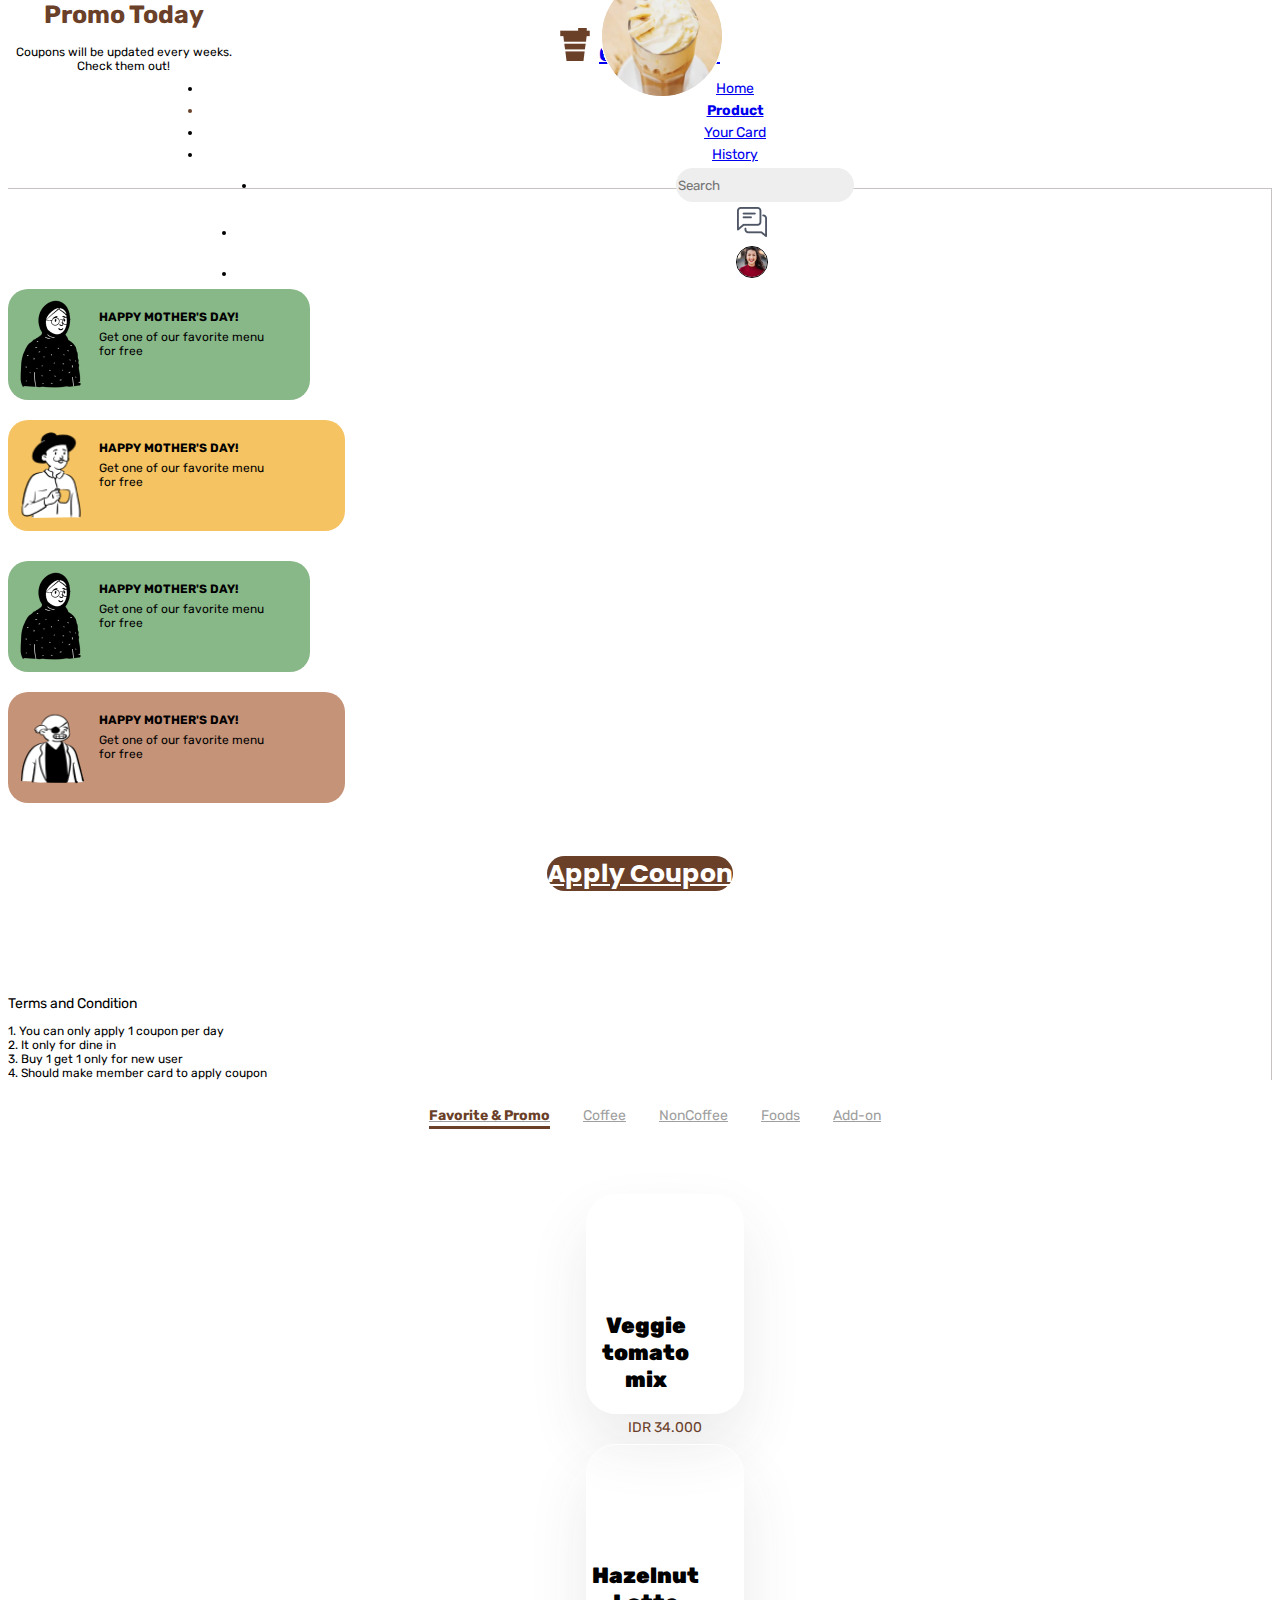
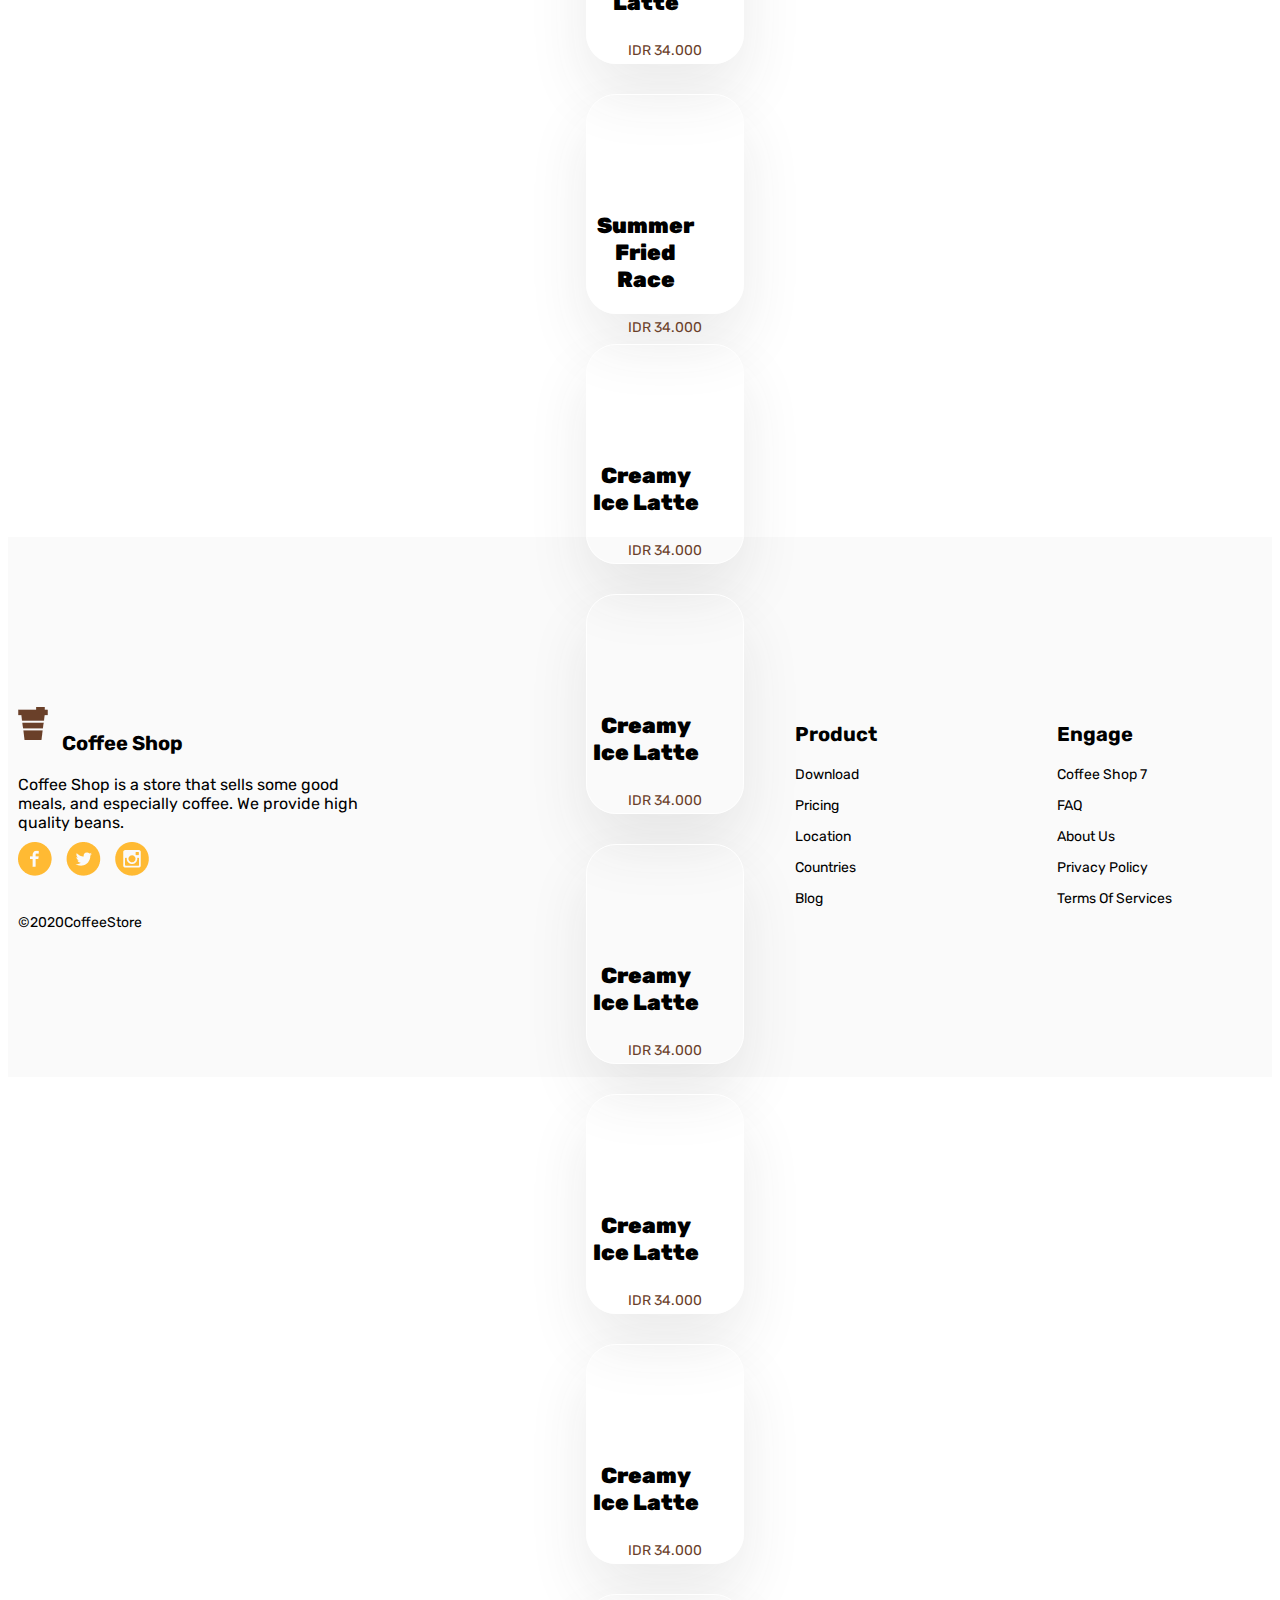
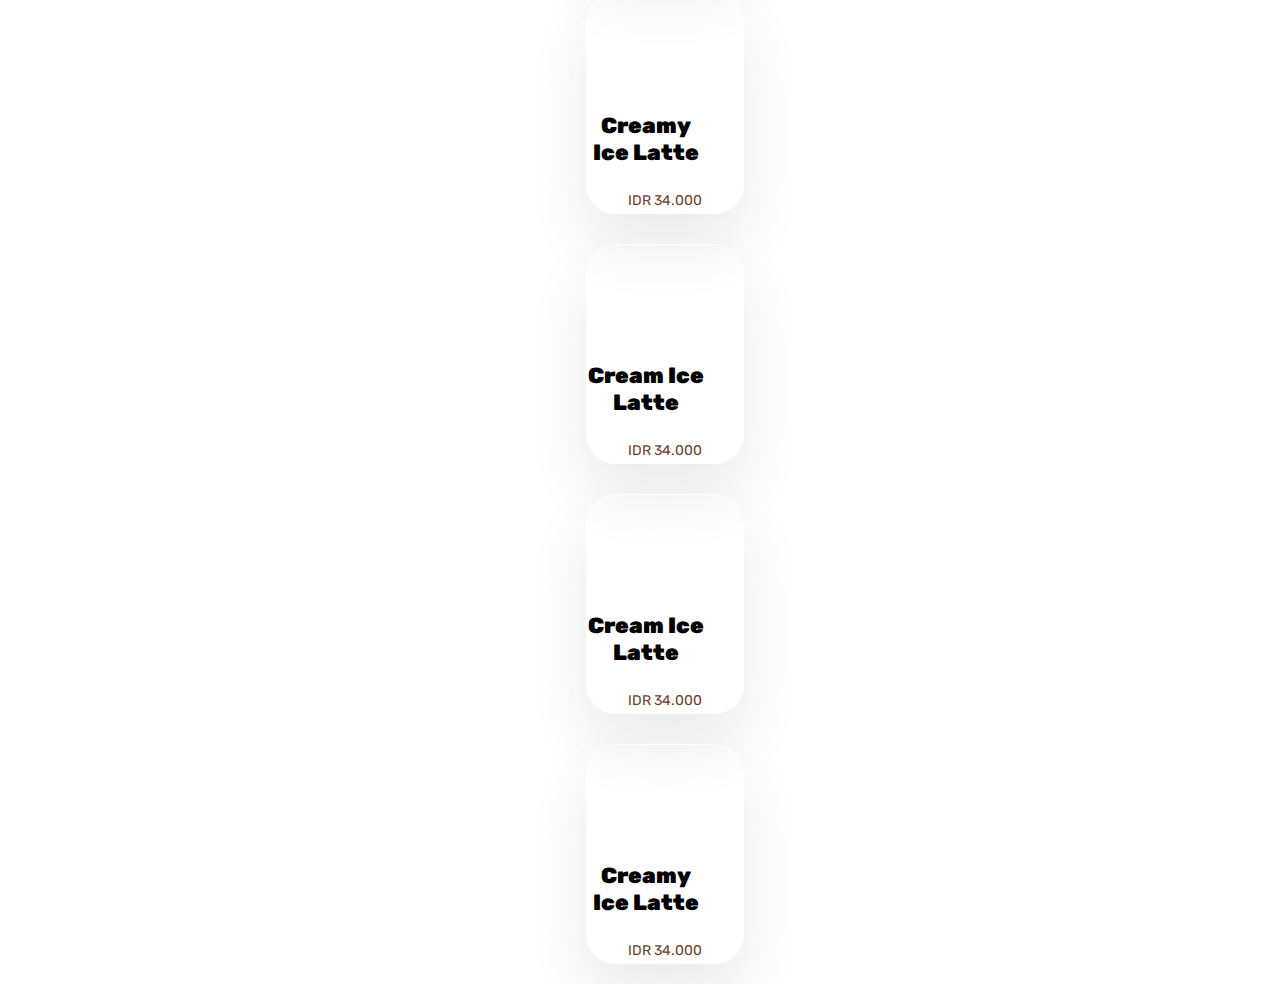
==== index.html @ ded61753 "update" ====
<!doctype html>
<html lang="en">
  <head>
    <meta charset="utf-8">
    <meta name="viewport" content="width=device-width, initial-scale=1, shrink-to-fit=no">
    <link rel="stylesheet" href="./asset/style.css" />
    <link rel="stylesheet" href="https://cdn.jsdelivr.net/npm/bootstrap@4.5.3/dist/css/bootstrap.min.css" integrity="sha384-TX8t27EcRE3e/ihU7zmQxVncDAy5uIKz4rEkgIXeMed4M0jlfIDPvg6uqKI2xXr2" crossorigin="anonymous">

    <title>Product</title>
  </head>
  <body>
    <div class="navbar-container">
        <header>
            <div class="container">
                <!-- nav  -->
                <nav class="navbar navbar-expand-lg navbar-light center">
                    <img class='logo' src="./asset/img/coffee 1.png" >
                    <a class="navbar-brand" href="#">
                        Coffee Shop</a>
                    <div class=" navbar-collapse nav-pro" id="navbarNav">
                        <ul class="navbar-nav mr-auto">
                            <li class="nav-item">
                              <a class="nav-link" href="#"
                                >Home</a
                              >
                            </li>
                            <li class="nav-item active">
                              <a class="nav-link" href="product.html">Product</a>
                            </li>
                            <li class="nav-item ">
                              <a class="nav-link" href="#">Your Card</a>
                            </li>
                            <li class="nav-item ">
                              <a class="nav-link" href="#">History</a>
                            </li>
                            <li class="search-pro">
                                <input class="form-control product-search" type="search" placeholder="Search" aria-label="Search">
                            </li>
                            <li class="nav-item chat-item text-icon">
                                <img class="chat" src="./asset/img/chat.png">
                            </li>
                            <li class="nav-item chat-item avatar-item">
                                <img class="avatar" src="./asset/img/ava1.png">
                            </li>
                        </ul>
                    </div>
                </nav>
            </div>
        </div>
        </header>
        <main>
            <div class="content">
                <div class="container product-coffee">
                    <div class="row">
                      <div class="promo-product col-sm-4">
                        <div class="promo-today col-sm-12">
                            <span class="promo-title">Promo Today</span>
                            <p class="promo-desc">Coupons will be updated every weeks. Check them out!</p>
                        </div>
                        <div class="promo-group">
                            <div class="promo-card col-sm-12">
                                <img class="photo-promo " src="./asset/img/Mother.png">
                                <span class="promo-code ">happy mother's day!</span>
                                <p class="promo-inf"> Get one of our favorite menu for free </p>

                            </div>
                            <div class="promo-card2 col-sm-12">
                                <img class="photo-promo " src="./asset/img/Promo2.png">
                                <span class="promo-code ">happy mother's day!</span>
                                <p class="promo-inf"> Get one of our favorite menu for free </p>
                            </div>
                            <div class="promo-card col-sm-12">
                                <img class="photo-promo " src="./asset/img/Mother.png">
                                <span class="promo-code">happy mother's day!</span>
                                <p class="promo-inf"> Get one of our favorite menu for free </p>
                            </div>
                            <div class="promo-card3 col-sm-12">
                                <img class="photo-promo " src="./asset/img/Promo3.png">
                                <span class="promo-code ">happy mother's day!</span>
                                <p class="promo-inf"> Get one of our favorite menu for free </p>
                            </div>
                        </div>
                        <div class="button-promo">
                            <a class="btn btn-block mt-3 py-2" href="#" role="button" style="background-color: #6a4029; color: #ffffff; font-family: Poppins; font-size: 25px; font-weight: 700; border-radius: 20px;">
                                Apply Coupon
                            </a>
                        </div>
                        <div class="terms-condition col-sm-12">
                            <span class="terms">Terms and Condition </span>
                            <p class='condition'>
                                1. You can only apply 1 coupon per day <br>
                                2. It only for dine in <br>
                                3. Buy 1 get 1 only for new user <br>
                                4. Should make member card to apply coupon</p>
                        </div>
                      </div>
                      <div class="all-product col-sm-8">
                        <div class="filter-menu col-sm-12">
                            <a href="#"><span class="filter-item col-sm-2 current-menu">Favorite & Promo</span></a>
                            <a href="#"><span class="filter-item col-sm-2">Coffee</span></a>
                            <a href="#"><span class="filter-item col-sm-2">NonCoffee</span></a>
                            <a href="#"><span class="filter-item col-sm-2">Foods</span></a>
                            <a href="#"><span class="filter-item col-sm-2">Add-on</span></a>
                        </div>
                        <div class="all-item col-sm-12">
                            <div class="row">
                            <div class="card card-item col-sm-2">
                                <div class="photo-container">
                                    <p class="badge badge-pill badge-light" style="font-size: medium;">10%</p>
                                    <img class="item-photo" src="./asset/img/veggie.png">
                                </div>
                                <div class="card-body">
                                  <h5 class="card-title item-title">Veggie tomato mix</h5>
                                  <p class="card-text price-item">IDR 34.000</p>
                                </div>
                            </div>
                            <div class="card card-item col-sm-2">
                                <div class="photo-container">
                                    <p class="badge badge-pill badge-light" style="font-size: medium;">20%</p>
                                    <img class="item-photo" src="./asset/img/creamy.png">
                                </div>
                                <div class="card-body">
                                    <h5 class="card-title item-title">Hazelnut Latte</h5>
                                  <p class="card-text price-item">IDR 34.000</p>
                                </div>
                            </div>
                            <div class="card card-item col-sm-2">
                                <div class="photo-container">
                                    <p class="badge badge-pill badge-light" style="font-size: medium;">30%</p>
                                    <img class="item-photo" src="./asset/img/nasgor.png">
                                </div>
                                <div class="card-body">
                                  <h5 class="card-title item-title">Summer Fried Race</h5>
                                  <p class="card-text price-item">IDR 34.000</p>
                                </div>
                            </div>
                            <div class="card card-item col-sm-2">
                                <div class="photo-container">
                                    <img class="item-photo" src="./asset/img/creamy.png">
                                </div>
                                <div class="card-body">
                                  <h5 class="card-title item-title">Creamy Ice Latte</h5>
                                  <p class="card-text price-item">IDR 34.000</p>
                                </div>
                            </div>
                            <div class="card card-item col-sm-2">
                                <div class="photo-container">
                                    <img class="item-photo" src="./asset/img/creamy.png">
                                </div>
                                <div class="card-body">
                                    <h5 class="card-title item-title">Creamy Ice Latte</h5>
                                    <p class="card-text price-item">IDR 34.000</p>
                                </div>
                            </div>
                            <div class="card card-item col-sm-2">
                                <div class="photo-container">
                                    <img class="item-photo" src="./asset/img/creamy.png">
                                </div>
                                <div class="card-body">
                                    <h5 class="card-title item-title">Creamy Ice Latte</h5>
                                    <p class="card-text price-item">IDR 34.000</p>
                                </div>
                            </div>
                            <div class="card card-item col-sm-2">
                                <div class="photo-container">
                                    <img class="item-photo" src="./asset/img/creamy.png">
                                </div>
                                <div class="card-body">
                                    <h5 class="card-title item-title">Creamy Ice Latte</h5>
                                    <p class="card-text price-item">IDR 34.000</p>
                                </div>
                            </div>
                            <div class="card card-item col-sm-2">
                                <div class="photo-container">
                                    <img class="item-photo" src="./asset/img/creamy.png">
                                </div>
                                <div class="card-body">
                                    <h5 class="card-title item-title">Creamy Ice Latte</h5>
                                    <p class="card-text price-item">IDR 34.000</p>
                                </div>
                            </div>
                            <div class="card card-item col-sm-2">
                                <div class="photo-container">
                                    <img class="item-photo" src="./asset/img/creamy.png">
                                </div>
                                <div class="card-body">
                                    <h5 class="card-title item-title">Creamy Ice Latte</h5>
                                    <p class="card-text price-item">IDR 34.000</p>
                                </div>
                            </div>
                            <div class="card card-item col-sm-2">
                                <div class="photo-container">
                                    <img class="item-photo" src="./asset/img/creamy.png">
                                </div>
                                <div class="card-body">
                                    <h5 class="card-title item-title">Cream Ice Latte</h5>
                                    <p class="card-text price-item">IDR 34.000</p>
                                </div>
                            </div>
                            <div class="card card-item col-sm-2">
                                <div class="photo-container">
                                    <img class="item-photo" src="./asset/img/creamy.png">
                                </div>
                                <div class="card-body">
                                    <h5 class="card-title item-title">Cream Ice Latte</h5>
                                    <p class="card-text price-item">IDR 34.000</p>
                                </div>
                            </div>
                            <div class="card card-item col-sm-2">
                                <div class="photo-container">
                                    <img class="item-photo" src="./asset/img/creamy.png">
                                </div>
                                <div class="card-body">
                                    <h5 class="card-title item-title">Creamy Ice Latte</h5>
                                    <p class="card-text price-item">IDR 34.000</p>
                                </div>
                            </div>
                        </div>
                        </div>
                    </div>
                    </div>
                </div>
            </div>
        </main>
        <footer>
            <div class="container d-flex align-items-center">
              <div class="footer-main ">
                <p class='profile'><img class="profile-logo" src="./asset/img/coffee 1.png"> 
                 Coffee Shop</p>
                <p class='profile-desc'>Coffee Shop is a store that sells some good
                  meals, and especially coffee. We provide high
                  quality beans.
                </p>
                <div class="image-footer">
                  <img class="img-footer" src="./asset/img/sosmed1.png" />
                  <img class="img-footer" src="./asset/img/sosmed2.png" />
                  <img class="img-footer" src="./asset/img/sosmed3.png" />
                  <p class="copyright-cs" >&copy2020CoffeeStore</p>
                </div>
              </div>
              <div class="footer-product ">
              <p class="product">Product</p>
              <p class='product-desc'>Download</p>
              <p class='product-desc'>Pricing</p>
              <p class='product-desc'>Location</p>
              <p class='product-desc'>Countries</p>
              <p class='product-desc'>Blog</p>
            </div>
            <div class="footer-engage ">
              <p class="engage">Engage</p>
              <p class="engage-desc">Coffee Shop 7</p>
              <p class="engage-desc">FAQ</p>
              <p class="engage-desc">About Us</p>
              <p class="engage-desc">Privacy Policy</p>
              <p class="engage-desc">Terms Of Services</p>
            </div>
          </div>
          </footer>


    <!-- jQuery and Bootstrap Bundle (includes Popper) -->
    <script src="https://code.jquery.com/jquery-3.5.1.slim.min.js" integrity="sha384-DfXdz2htPH0lsSSs5nCTpuj/zy4C+OGpamoFVy38MVBnE+IbbVYUew+OrCXaRkfj" crossorigin="anonymous"></script>
    <script src="https://cdn.jsdelivr.net/npm/bootstrap@4.5.3/dist/js/bootstrap.bundle.min.js" integrity="sha384-ho+j7jyWK8fNQe+A12Hb8AhRq26LrZ/JpcUGGOn+Y7RsweNrtN/tE3MoK7ZeZDyx" crossorigin="anonymous"></script>

   
  </body>
</html>
---- asset/style.css ----
@import url("https://fonts.googleapis.com/css2?family=Poppins:wght@300;700&display=swap");


@import url("https://fonts.googleapis.com/css2?family=Rubik:wght@400;500;700;900&display=swap");
* {
  font-family: rubik;
  align-items: center;
}

@media (max-width: 576px) {
  header {
    background-color: #efeeee;
  }
  header .container .navbar .product-search {
    width: 178px;
    height: 40px;
    border: 1px;
    border-radius: 20px;
    left: 0px;
    align-items: left;
    text-align: center;
  }

  .nav-pro {
    margin-top: 10px;
  }

  .text-icon {
    width: 40px;
    height: 40px;
    position: absolute;
    top: 15px;
  }

  main {
    margin-top: 40px;
  }


  .promo-today {
    text-align: center;
  }

  .promo-title {
    /* margin-top: 20px; */
    font-size: 24px;
  }

  .promo-desc {
    margin: 0 auto;
    width: 200px;
    font-weight: 300;
    font-size: 12px;
    color: rgb(112, 112, 112);
  }

  .navbar-brand {
    color: transparent !important;
  }

  header .container .navbar .avatar-item {
    position: absolute;
    top: 10px;
    right: 0px;
  }
  .avatar-item {
    width: 40px;
    height: 40px;
    border: 1px solid transparent;
    border-radius: 40px;
  }

  main .content .product-coffee .row .promo-product .photo-promo {
    position: absolute;
    width: 85px;
    height: 94px;
    margin-top: 7px;
    margin-bottom: auto;
  }

  .promo-card {
    background-color: #88b788;
    border: 1px solid transparent;
    border-radius: 20px;
    width: 335px;
    height: 109px;
    text-align: left;
    margin-top: 20px;
  }
  .promo-card2 {
    background-color: #f5c361;
    border: 1px solid transparent;
    border-radius: 20px;
    width: 335px;
    height: 109px;
    text-align: left;
    margin-top: 20px;
  }
  .promo-card3 {
    background-color: #c59378;
    border: 1px solid transparent;
    border-radius: 20px;
    width: 335px;
    height: 109px;
    text-align: left;
    margin-top: 20px;
  }
  .promo-code {
    position: absolute;
    width: 183px;
    font-size: 12px;
    font-weight: 700;
    margin-top: 20px;
    margin-left: 67px;
    text-transform: uppercase;
  }

  .promo-inf {
    text-align: left;
    position: absolute;
    width: 183px;
    font-size: 12px;
    font-weight: 400;
    margin-top: 40px;
    margin-left: 90px;
  }
  .button-promo {
    margin-top: 52px;
  }

  .promo-button {
    color: white !important;
    font-family: Rubik;
    font-size: 24px;
    font-weight: 700;
    width: 334px;
    height: 64px;
    background-color: #6a4029 !important;
    border: 1px solid #6a4029 !important;
    border-radius: 20px !important;
  }
  .terms-condition {
    margin-top: 30px;
    text-align: left !important;
  }

  .terms {
    font-family: 700;
    font-size: 12px;
  }

  .condition {
    text-align: left;
    font-family: 700;
    font-size: 10px;
    width: 300px;
  }

  main .content .product-coffee .row .all-product .filter-menu {
    margin-left: auto;
    margin-right: auto;
    width: 400px;
    font-size: 16px;
    padding-top: 5px;
    padding-bottom: 5px;
    text-align: left;
  }

  main .content .product-coffee .row .all-product .filter-item {
    box-sizing: border-box;
    margin-left: 20px;
    margin-top: 40px;
  }
  main .content .container .row .all-product a {
    /* box-sizing: border-box; */
    /* transition: 0.2ms; */
    color: #9f9f9f;
  }
  main .content .container .row .all-product a:hover {
    /* box-sizing: border-box; */
    /* transition: 0.2ms; */
    color: #9f9f9f;
    text-decoration: none;
  }

  .current-menu {
    font-weight: 700;
    /* text-decoration: underline; */
    border-bottom: 3px solid #6a4029;
    padding-bottom: 2px;
    color: #6a4029;
  }

  .card-item {
    border: 1px solid white !important;
    border-radius: 30px !important;
    width: 158;
    height: 218px;
    box-shadow: 0px 30px 60px rgba(57, 57, 57, 0.1);
    margin-top: 40px;
    margin-left: 40px;
  }

  .photo-container {
    background-color: white;
    width: 150px;
    height: 130px;
    top: -30px;
    position: absolute;
  }

  .item-photo {
    margin-top: 5px;
    margin-bottom: auto;
    width: 120;
    height: 119px;
    border: 1px solid white;
    border-radius: 70px;
  }

  .item-title {
    font-size: 22px;
    font-weight: 900;
    width: 300px;
    top: 120px;
    position: relative;
  }

  .price-item {
    position: relative;
    top: 110px;
    font-size: 14px;
    color: #6a4029;
  }
  /* .badge {
    position: absolute;
    right: -15px;
    top: 33px;
    font-size: 26px;
    font-weight: 700;
    font-size: 20 ; */
  /* } */
  footer {
    height: 500px;
    background-color: rgba(250, 250, 250, 0.946);
    padding-top: 40px;
    width: 400px;
    align-items: center;
  }


  footer .footer-main .profile {
    width: 300px;
    margin: 0 auto;
    font-weight: 700;
    font-size: 24px;
  }

  footer .footer-main .profile-desc {
    width: 300px;
    margin: 20px auto;
  }

  footer .container .footer-main .image-footer {
    text-align: center;
  }

  footer .container .footer-main .img-footer {
    margin-bottom: 20px;
    margin-left: 20px;
    left: -40px !important;
  }
  .copyright-cs {
    /* position: absolute; */
    font-size: 12px;
    margin-left: 20px;
  }

  .footer-product {
    text-align-last: center;
  }

  footer .footer-product .product {
    margin: 0px auto;
    left: 50%;
    font-size: 26px;
    font-family: rubik;
    font-weight: 700;
  }
  footer .footer-product .product-desc {
    font-weight: 400;
    align-items: center;
    font-size: 14px;
    margin-top: 20px;
  }

  .engage {
    font-size: 36px;
    font-weight: 700;
  }

  .engage-desc {
    font-size: 14px;
  }
}

/* dekstop */

@media (min-width: 576px) {
  /* page produk */


  .logo {
    margin-top: -10px;
    margin-right: 5px;
    width: 30px;
    height: 33px;
  }

  .navbar-container header {
    padding: 30px 0;
    background-color: white;
    width: 100%;
    height: 120px;
    text-align: center;
    font-family: rubik;
    font-weight: 400;
    justify-content: space-between !important;
    font-size: 16px;
  }

  .navbar-container header .nav-up {
    margin: 0 auto;
    /* width: 200px; */
    text-align: center;
    font-size: 14px;
    margin-left: 100px;
  }

  .active {
    color: #6a4029;
    font-weight: 700;
  }

  .navbar-container header .container .navbar-brand {
    font-weight: 700;
    font-size: 20px;
  }

  .nav-item {
    margin: 5px;
  }

  .login {
    padding: 0px 40px;
    color: Black;
    font-weight: 500;
  }

  .login:hover {
    color: black;
    text-decoration: none;
  }

  .button-container {
    margin-left: 60px;
  }

  .navbar-container header .sign-up {
    width: 150px;
    height: 40px;
    /* border: 0 solid; */
    border-radius: 50px !important;
    outline: none;
    background-color: #ffba33;
    text-align: center;
  }

  main .jumbotron {
    background-image: url(./img/jumbo.png);
    position: relative;
    height: 640px;
    background-size: 100% 100%;
  }

  main .jumbotron .contanier {
    margin-left: 200px;
  }

  main .jumbotron .container h1 {
    margin-top: 20px;
    margin-left: 20px;
    width: 570px !important;
    color: white;
    font-size: 50px;
    font-weight: 700;
  }

  main .jumbotron .container .jumbotron-teks {
    /* margin-top:70px; */
    margin-left: 20px;
    width: 555px;
    color: white;
    font-size: 20px;
    line-height: 30px;
    font-weight: 400;
  }

  main .jumbotron .container .get-started {
    padding: 17.5px 77px;
    margin: 29px 20px;
    font-size: 16px;
    width: 250px;
    height: 60px;
    border-radius: 10px;
    color: #6a4029;
    background-color: #ffba33;
  }

  main .jumbotron .container .container-search {
    position: absolute;
    top: 18px;
    right: 150px;
  }

  main .jumbotron .container .container-search .search-jumbotron {
    border-radius: 30px;
    padding-left: 49px;
    width: 314px;
    height: 60px;
    font-size: 17px;
  }

  main .information {
    background-color: white;
    position: relative;
    margin: 0px auto;
    top: -100px;
    height: 150px;
    border-radius: 20px;
    box-shadow: 0px 2px 6px black;
    text-align: center;
    align-items: center;
    line-height: 5px;
    padding: 60px 0px;
  }
  /* main .information .row.rec {
    margin-left: 100px;
  } */

  main .information .row .number {
    font-size: 24px;
    font-weight: 700;
    margin-left: 40px;
  }
  main .information .row .role {
    font-size: 16px;
    margin-top: 15px;
    margin-left: 40px;
  }
  main .information .row .role-customers {
    font-size: 16px;
    margin-top: 15px;
    margin-left: 60px;
  }

  main .information .row .color {
    position: absolute;
    margin: -5% 25%;
    background-color: #ffba33;
    border: 1px solid #ffba33;
    border-radius: 70px;
    width: 55px;
    height: 55px;
  }

  .image-inf {
    margin-top: 15px;
    margin-left: auto;
    margin-right: auto;
  }
  /*  */

  article {
    margin: 100px;
    display: flex;
    text-align: center;
  }

  article .container .img-article {
    width: 573px;
    height: 457px;
  }

  article .container .row .description {
    text-align: left;
    padding-left: 150px;
    /* margin: 0px 30px; */
  }
  article .container .desc-article {
    font-weight: 500;
    font-size: 35px;
  }
  article .container .desc-article1 {
    font-weight: 400;
    font-size: 16px;
  }
  article .container .desc-article2 {
    font-weight: 400;
    font-size: 12px;
  }

  article .con-favorite {
    margin: 140px auto;
  }

  article .con-favorite .row {
    align-items: center;
    text-align: center;
    margin: 0px auto;
  }
  article .con-favorite .title-favorite {
    margin: 10px auto;
    font-size: 35px;
    font-weight: 500;
  }
  article .con-favorite .desc-favorite {
    margin-bottom: 60px;
    font-size: 14px;
    font-weight: 400;
  }

  article .container .row .favorite {
    background-color: white;
    position: relative;
    border: 1px solid #dddddd;
    border-radius: 10px;
    width: 300px;
    height: 760px;
    margin: 20px 40px;
    text-align: center;
    /* display: block; */
  }

  article .container .row .favorite .image {
    margin-top: 53px;
    margin-bottom: 23px;
    margin-left: auto;
    margin-right: auto;
    border: 1px solid #dddddd;
    border-radius: 20px;
    width: 168px;
    height: 189px;
  }
  article .container .row .favorite .desc-coffee {
    font-size: 14px;
  }

  .all-desc {
    text-align: left;
    margin-right: auto;
    margin-left: auto;
    margin-left: 40px;
  }

  .another-cek {
    width: 10px;
    height: 9px;
    margin-right: 25px;
  }

  .title-coffee {
    font-weight: 500;
    font-size: 18px;
  }

  article .container .row .coffee {
    position: absolute;
    bottom: 50px;
    text-align: center;
  }

  article .container .row .all-desc .price {
    font-weight: 500;
    font-size: 25px;
    /* left: 30px; */
  }

  article .container .row .all-desc .buy-coffee {
    /* position: absolute; */
    width: 177px;
    height: 45px;
    border: 2px solid #ffba33;
    border-radius: 20px;
    /* bottom: 0px; */
  }

  .selected {
    background-color: #ffba33 !important;
  }

  article .container .row .favorite .img-favorite {
    margin: 20px 0px;
    border: 1px solid white;
    border-radius: 70px;
  }

  header .container .navbar .search-pro {
    margin-left: 59px;
  }

  header .container .nav-pro {
    margin-left: 150px;
    font-size: 14px;
  }

  main .content {
    border-top: 1px solid rgb(199, 195, 195);
  }

  header .container .navbar .product-search {
    background-color: #efeeee;
    width: 178px;
    height: 34px;
    border: 1px;
    border-radius: 20px;
    left: 0px;
    align-items: left;
  }

  .chat-item {
    margin-left: 39px;
  }

  .chat {
    width: 30px;
    height: 30px;
  }

  header .container .navbar .avatar {
    border: 1px solid;
    border-radius: 50px;
  }

  .current-menu {
    font-weight: 700;
    /* text-decoration: underline; */
    border-bottom: 3px solid #6a4029;
    padding-bottom: 2px;
    color: #6a4029;
  }

  .all-product {
    padding-top: 15px;
    height: 1000px;
  }

  main .content .container .row .all-product a:hover {
    font-weight: 700;
    color: #6a4029;
    padding-bottom: 2px;
    text-decoration: none;
  }
  main .content .container .row .all-product a {
    box-sizing: border-box;
    transition: 0.2ms;
    color: #9f9f9f;
  }

  main .content .product-coffee .row .all-product .filter-menu {
    font-size: 14px;
  }

  main .content .product-coffee .row .all-product .filter-item {
    box-sizing: border-box;
    margin-left: 30px;
  }

  .all-item {
    margin-top: 40px;
    margin-left: 50px;
    display: inline-block;
  }

  .card-item {
    border: 1px solid white !important;
    border-radius: 30px !important;
    width: 156px;
    height: 218px;
    box-shadow: 0px 30px 60px rgba(57, 57, 57, 0.1);
    margin: 30px 20px 20px;
  
  }

  .photo-container {
    /* background-color: white; */
    width: 150px;
    height: 130px;
    top: -30px;
    position: absolute;
  }

  .badge {
    margin-top: 20px ;
    margin-left: 80px;
    position: absolute;
  } 

  .item-photo {
    margin-top: 5px;
    margin-bottom: auto;
    width: 120;
    height: 120px;
    border: 1px solid white;
    border-radius: 70px;
    box-shadow: 0, 40px rgba(0, 0, 0, 0.07);
  }

  .item-title {
    font-size: 22px;
    font-weight: 900;
    width: 117px;
    top: 80px;
    position: relative;
  }

  .price-item {
    position: relative;
    top: 70px;
    font-size: 14px;
    color: #6a4029;
  }
  main .content .product-coffee {
    /* position: relative; */
    text-align: center;
    left: 0;
    top: 0;
    padding-bottom: 30px;
  }

  main .content .product-coffee .promo-product {
    border-right: 1px solid rgb(199, 195, 195) !important;
    padding-top: 30px;
    /* position: fixed; */
  }

  .promo-group {
    margin-top: 70px;
  }

  .promo-card {
    background-color: #88b788;
    border: 1px solid transparent;
    border-radius: 20px;
    width: 300px;
    height: 109px;
    text-align: left;
    margin-top: 30px;
  }
  .promo-card2 {
    background-color: #f5c361;
    border: 1px solid transparent;
    border-radius: 20px;
    width: 335px;
    height: 109px;
    text-align: left;
    margin-top: 20px;
  }
  .promo-card3 {
    background-color: #c59378;
    border: 1px solid transparent;
    border-radius: 20px;
    width: 335px;
    height: 109px;
    text-align: left;
    margin-top: 20px;
  }

  main .content .product-coffee .promo-title {
    color: #6a4029;
    font-size: 25px;
    font-weight: 700;
    width: 161px;
    margin: 0px auto;
  }

  .promo-desc {
    margin: 16px auto;
    width: 231px;
    font-weight: 400;
    font-size: 12px;
  }

  .promo-code {
    position: absolute;
    width: 183px;
    font-size: 12px;
    font-weight: 700;
    margin-top: 20px;
    margin-left: 90px;
    text-transform: uppercase;
  }

  .promo-inf {
    position: absolute;
    width: 183px;
    font-size: 12px;
    font-weight: 400;
    margin-top: 40px;
    margin-left: 90px;
  }

  .button-promo {
    margin-top: 52px;
  }

  .promo-button {
    color: white !important;
    font-family: Rubik;
    font-size: 24px;
    font-weight: 700;
    width: 334px;
    height: 64px;
    background-color: #6a4029 !important;
    border: 1px solid #6a4029 !important;
    border-radius: 20px !important;
  }

  main .content .product-coffee .row .promo-product .photo-promo {
    position: absolute;
    width: 85px;
    height: 94px;
    margin-top: 7px;
    margin-bottom: auto;
  }

  .promo-today {
    position: absolute;
    top: 0px;
  }

  .terms-condition {
    margin-top: 100px;
    text-align: left !important;
  }

  .terms {
    font-family: 700;
    font-size: 14px;
  }

  .condition {
    text-align: left;
    font-family: 700;
    font-size: 12px;
    width: 300px;
  }

  .discount {
    position: absolute;
    right: -7px;
    top: 33px;
    font-size: 20px;
    font-weight: 700;
    /* font-size: ; */
  }

  footer {
    height: 500px;
    background-color: rgba(250, 250, 250, 0.946);
    padding-top: 40px;
  }

  footer .container {
    margin-top: 100px;
    display: flex !important;
    text-align: left !important;
  }

  footer .footer-main {
    flex: 3;
    top: 100px;
    text-align: left !important;
  }

  footer .footer-main .profile {
    font-size: 20px;
    font-family: rubik;
    font-weight: 700;
  }

  footer .footer-main .profile-desc {
    width: 340px;
    margin: 10px;
    font-weight: 400;
  }

  footer .footer-main .profile-logo {
    width: 30px;
    height: 33px;
    margin: 10px;
  }

  footer .footer-product {
    flex: 1;
  }

  footer .container .footer-main .img-footer {
    margin-bottom: 20px;
    margin-left: 10px;
  }

  footer .container .footer-main .copyright-cs {
    /* margin-top: px; */
    margin-left: 10px;
    font-size: 14px;
    font-weight: 400;
  }

  footer .footer-product .product {
    font-size: 20px;
    font-family: rubik;
    font-weight: 700;
  }
  footer .footer-product .product-desc {
    font-weight: 400;
    align-items: center;
    font-size: 14px;
  }

  footer .footer-engage {
    margin-right: 100px;
  }

  footer .footer-engage .engage {
    font-size: 20px;
    font-family: rubik;
    font-weight: 700;
  }

  footer .footer-engage .engage-desc {
    font-size: 14px;
    font-weight: 400;
  }

  button.active {
    color: white !important;
    background-color: #6a4029 !important;
    font-weight: 700 !important;
    box-shadow: 0px 6px 20px 0px rgba(137, 85, 55, 0.4) !important;
  }

  ::after{
    background-color: #6a4029;
  } 
 
}
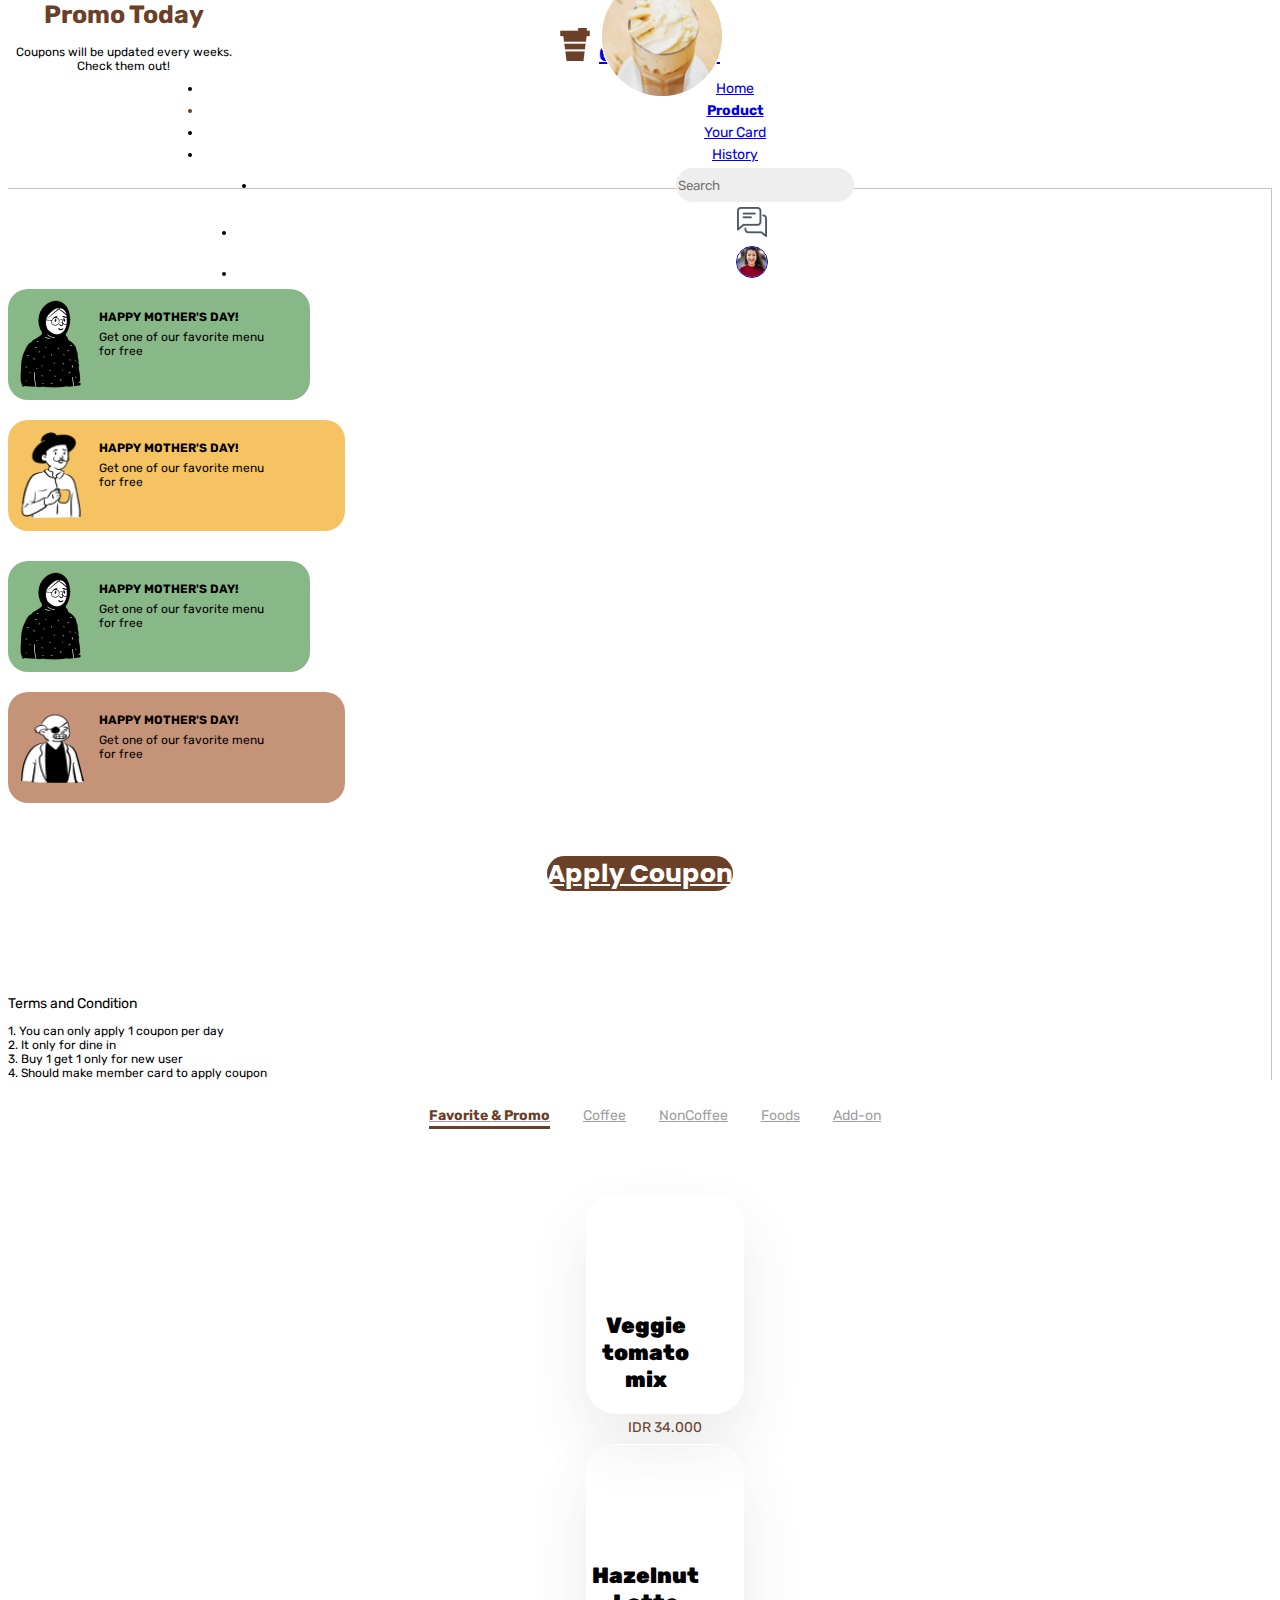
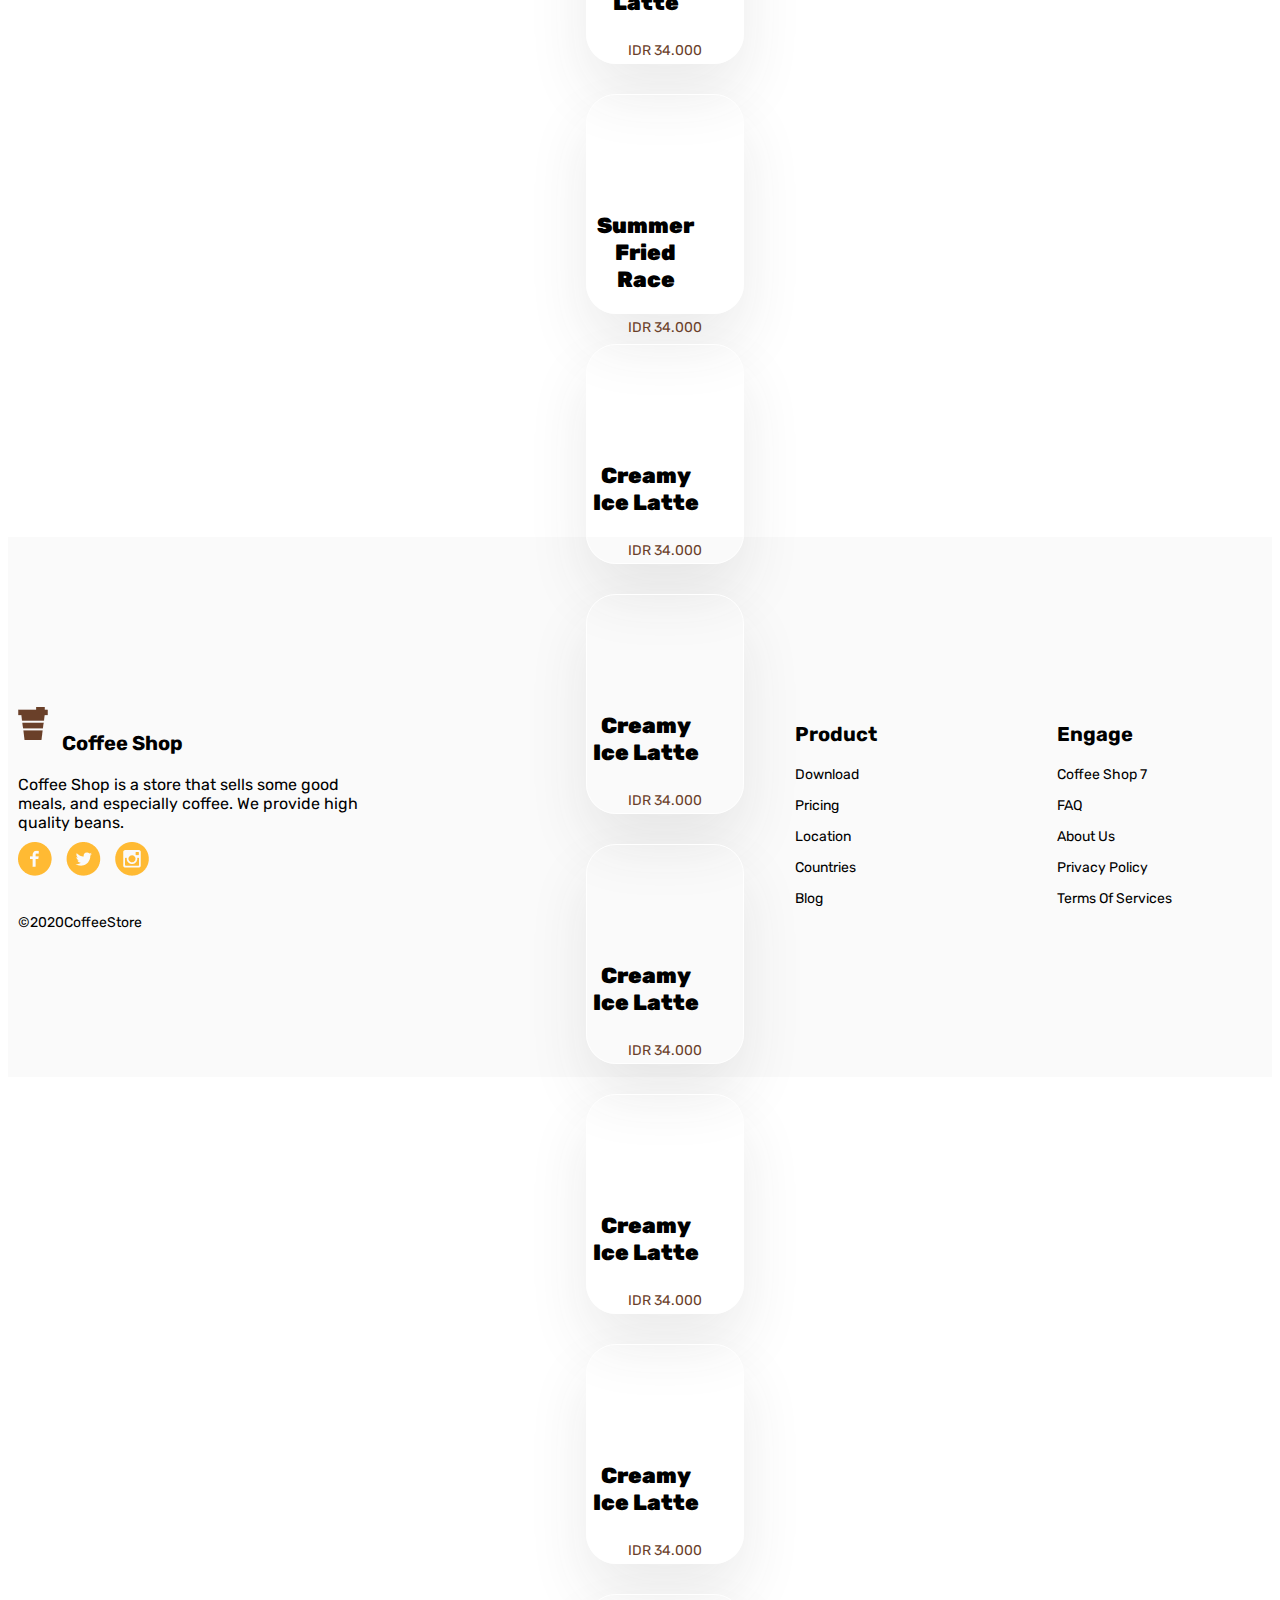
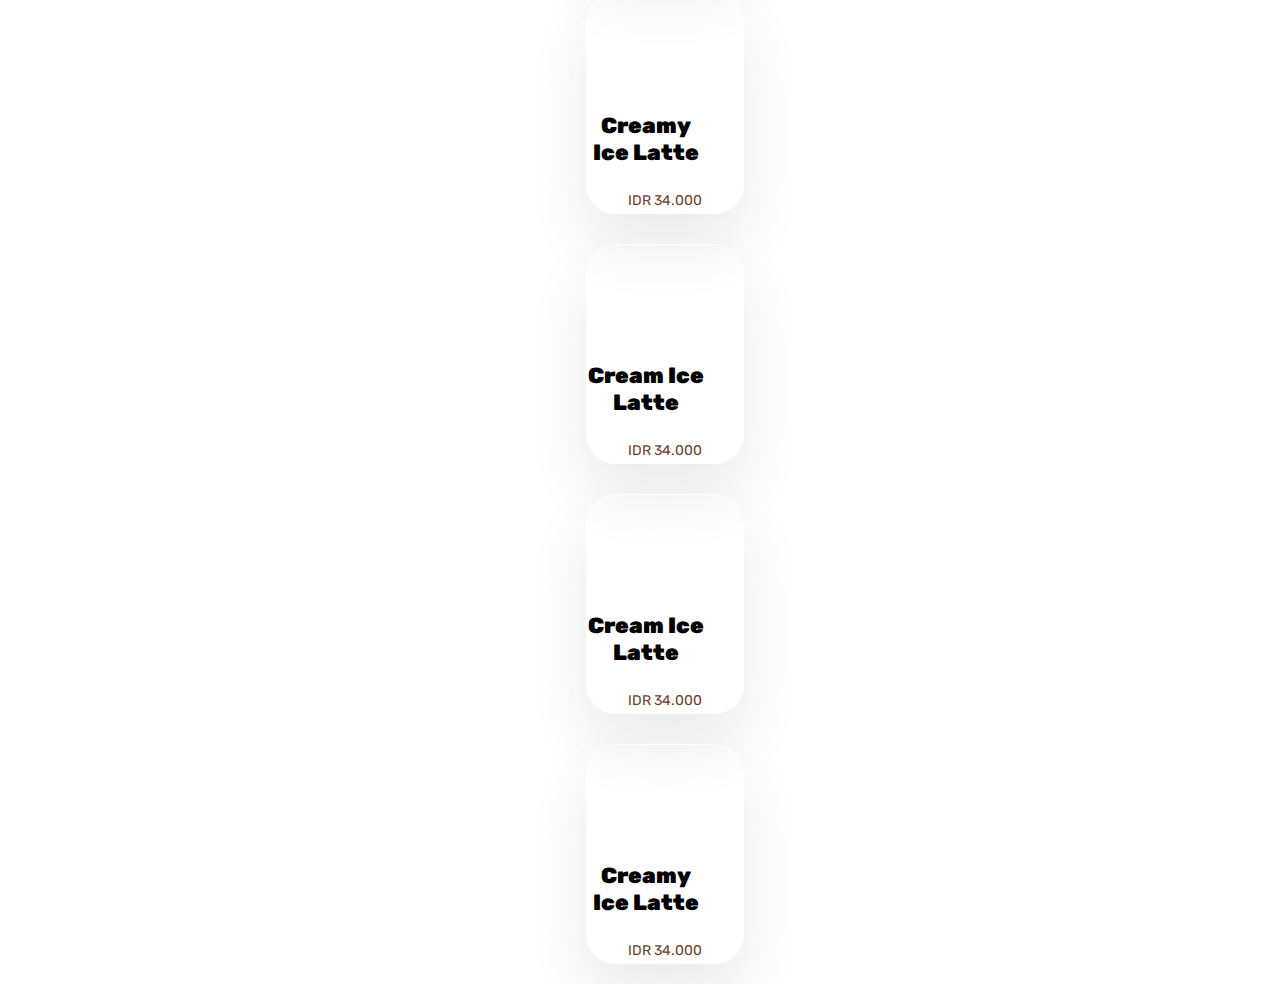
==== commit c1740a56: "update" ====
--- a/index.html
+++ b/index.html
@@ -25,13 +25,13 @@
                               >
                             </li>
                             <li class="nav-item active">
-                              <a class="nav-link" href="product.html">Product</a>
+                              <a class="nav-link" href="./index.html">Product</a>
                             </li>
                             <li class="nav-item ">
-                              <a class="nav-link" href="#">Your Card</a>
+                              <a class="nav-link" href="./payment.html">Your Card</a>
                             </li>
                             <li class="nav-item ">
-                              <a class="nav-link" href="#">History</a>
+                              <a class="nav-link" href="./history.html">History</a>
                             </li>
                             <li class="search-pro">
                                 <input class="form-control product-search" type="search" placeholder="Search" aria-label="Search">
@@ -40,7 +40,9 @@
                                 <img class="chat" src="./asset/img/chat.png">
                             </li>
                             <li class="nav-item chat-item avatar-item">
-                                <img class="avatar" src="./asset/img/ava1.png">
+                                <a href="./profile.html">
+                                    <img class="avatar" src="./asset/img/ava1.png">
+                                </a>
                             </li>
                         </ul>
                     </div>
@@ -81,7 +83,7 @@
                             </div>
                         </div>
                         <div class="button-promo">
-                            <a class="btn btn-block mt-3 py-2" href="#" role="button" style="background-color: #6a4029; color: #ffffff; font-family: Poppins; font-size: 25px; font-weight: 700; border-radius: 20px;">
+                            <a class="btn btn-block mt-3 py-2" href="./detail.html" role="button" style="background-color: #6a4029; color: #ffffff; font-family: Poppins; font-size: 25px; font-weight: 700; border-radius: 20px;">
                                 Apply Coupon
                             </a>
                         </div>
--- a/asset/style.css
+++ b/asset/style.css
@@ -954,4 +954,331 @@
     background-color: #6a4029;
   } 
  
+  main .jumbotron-history {
+    background-image: url("./img/history.png");
+  }
+
+  main .jumbotron-history .container {
+    /* position: absolute; */
+    text-align: center;
+    margin-top: 40px;
+  }
+
+  main .jumbotron-history .container .title-history {
+    font-size: 35px;
+    font-weight: 700;
+    color: white;
+  }
+  main .jumbotron-history .container .description-history {
+    margin-top: -10px;
+  }
+  main .jumbotron-history .container .desc-history {
+    font-size: 16px;
+    font-weight: 400;
+    color: white;
+  }
+
+  main .jumbotron-history .container .row {
+    /* margin-top: 98px; */
+    align-items: center;
+    margin-left: 40px;
+  }
+
+  .icon-history {
+    position: absolute;
+    top: -15px;
+    /* right: px; */
+  }
+
+  .card-history {
+    width: 600px;
+    height: 106px;
+    border-radius: 30px;
+    background-color: white;
+    text-align: left;
+    margin-left: 30px;
+    margin-right: 30px;
+    margin-top: 70px;
+  }
+
+  .current-history {
+    width: 450px;
+    height: 106px;
+    border-radius: 30px;
+    background-color: rgba(250, 250, 250, 0.613) !important;
+    text-align: left;
+    margin-right: 90px;
+  }
+
+  .cancel-card {
+    width: 35px;
+    height: 35px;
+    padding-left: 12px;
+    padding-top: 5px;
+    border-radius: 50px;
+    margin-left: 48px;
+    background-color: #ffba33;
+    right: 10px;
+  }
+
+  .cancel-history {
+    width: 10px;
+    height: 10px;
+  }
+
+  .delete-card {
+    width: 35px;
+    height: 35px;
+    padding-left: 10px;
+    padding-top: 5px;
+    border-radius: 50px;
+    /* margin-left: 28px; */
+    background-color: #6a4029;
+    right: 50px;
+  }
+
+  .delete-history {
+    width: 14px;
+    height: 16px;
+  }
+
+  .photo-history {
+    margin-top: 20px;
+    margin-bottom: auto;
+    width: 76px;
+    height: 63px;
+    border-radius: 50px;
+  }
+
+  .about-history {
+    margin-left: 20px;
+    margin-top: 10px;
+    line-height: 8px;
+  }
+
+  .history-title {
+    font-size: 16px;
+    font-weight: 700;
+    line-height: 5px;
+  }
+  .history-price {
+    font-size: 14px;
+    color: #895537;
+  }
+  .history-ordered {
+    font-size: 14px;
+    color: #895537;
+  }
+
+  .user-jumbotron {
+    background-image: url("./img/user-jumbotron.png");
+  }
+
+  main .jumbotron .usr-prof .user-profile {
+    color: white;
+    font-size: 34px;
+    font-weight: 700;
+    text-shadow: 2px 4px 4px black;
+  }
+
+  main .user-details {
+    text-align: center;
+    align-items: center;
+    background-color: white;
+    padding-top: 40px;
+    padding-right: 40px;
+    border-radius: 20px;
+  }
+
+  .name-customer {
+    margin-top: 30px;
+    font-size: 24px;
+    font-weight: 700;
+  }
+
+  .photo-user {
+    line-height: 15px;
+  }
+
+  .choose-photo {
+    width: 207px;
+    height: 44px;
+    border-radius: 10px;
+    border: none;
+    background-color: #ffba33;
+    color: #6a4029;
+    font-weight: 700;
+    font-size: 15px;
+  }
+  .remove-photo {
+    width: 207px;
+    height: 44px;
+    border-radius: 10px;
+    border: none;
+    margin-top: 11px;
+    background-color: #6a4029;
+    color: white;
+    font-weight: 700;
+    font-size: 15px;
+  }
+
+  .edit-password {
+    margin-top: 42px;
+  }
+
+  .save-changes {
+    margin-top: 34px;
+  }
+
+  .save-change {
+    margin-left: auto;
+    margin-right: auto;
+    width: 207px;
+    font-size: 20px;
+    font-weight: 700;
+    color: #6a4029;
+  }
+
+  .button-edit {
+    width: 207px;
+    height: 44px;
+    border-radius: 20px;
+    border: 1px solid #9f9f9f;
+    background-color: white;
+    color: #6a4029;
+    font-weight: 700;
+    font-size: 15px;
+  }
+
+  .confirm-changes {
+    width: 207px;
+    height: 44px;
+    border-radius: 10px;
+    border: none;
+    margin-top: 11px;
+    background-color: #6a4029;
+    color: white;
+    font-weight: 700;
+    font-size: 15px;
+  }
+  .cancel-changes {
+    width: 207px;
+    height: 44px;
+    border-radius: 10px;
+    border: none;
+    margin-top: 11px;
+    background-color: #ffba33;
+    color: #6a4029;
+    font-weight: 700;
+    font-size: 15px;
+  }
+
+  .log-out {
+    margin-top: 45px;
+    margin-bottom: 56px;
+  }
+
+  .logout-account {
+    width: 207px;
+    height: 44px;
+    border-radius: 20px;
+    border: 1px solid #9f9f9f;
+    background-color: white;
+    color: #6a4029;
+    font-weight: 700;
+    font-size: 15px;
+  }
+
+  .form-edit {
+    text-align: left;
+    align-items: left;
+    background-color: white;
+    border-radius: 30px;
+    padding-bottom: 60px;
+    box-shadow: 1px 1px 1px 1px rgba(0, 0, 0, 0.5);
+  }
+  .contact-user {
+    /* margin-left: 30px; */
+    margin-top: 17px;
+    font-size: 25px;
+    font-weight: 700;
+    color: #4f5665;
+  }
+  .form-contact {
+    margin-left: 30px;
+  }
+
+  .contact-type {
+    font-size: 20px;
+    color: #9f9f9f;
+  }
+
+  .form-control-plaintext:focus {
+    outline: none !important;
+  }
+
+  .form-control-plaintext {
+    border-bottom: 1px solid black !important;
+  }
+
+  .password-type {
+    margin-left: 40px;
+  }
+
+  .gender-type {
+    margin-top: 30px;
+    margin-bottom: 40px !important;
+  }
+
+  .delivery-type {
+    margin-top: 47px;
+    margin-bottom: 41px;
+  }
+
+  .name-type {
+    margin-top: 25px;
+  }
+
+  .line-bottom {
+    background-color: #6a4029;
+  }
+
+  main .jumbotron .user-details .row .photo-user .profile-pic {
+    border-radius: 100px;
+  }
+
+  /* index */
+
+  main article .store .container {
+    text-align: center;
+  }
+
+  main article .store .container .title-store {
+    width: 383px;
+    font-size: 35px;
+    margin-left: auto;
+    margin-right: auto;
+  }
+
+  main article .store .container .desc-store {
+    width: 555px;
+    margin: auto;
+    font-size: 16px;
+    font-weight: 300;
+    color: #4f5665;
+  }
+
+  .img-store {
+    margin-top: 70px;
+  }
+
+  .partner-title {
+    margin-left: auto;
+    margin-right: auto;
+    width: 555px;
+    margin-top: 63px;
+    font-size: 35px;
+    font-weight: 500;
+  }
+
 }
